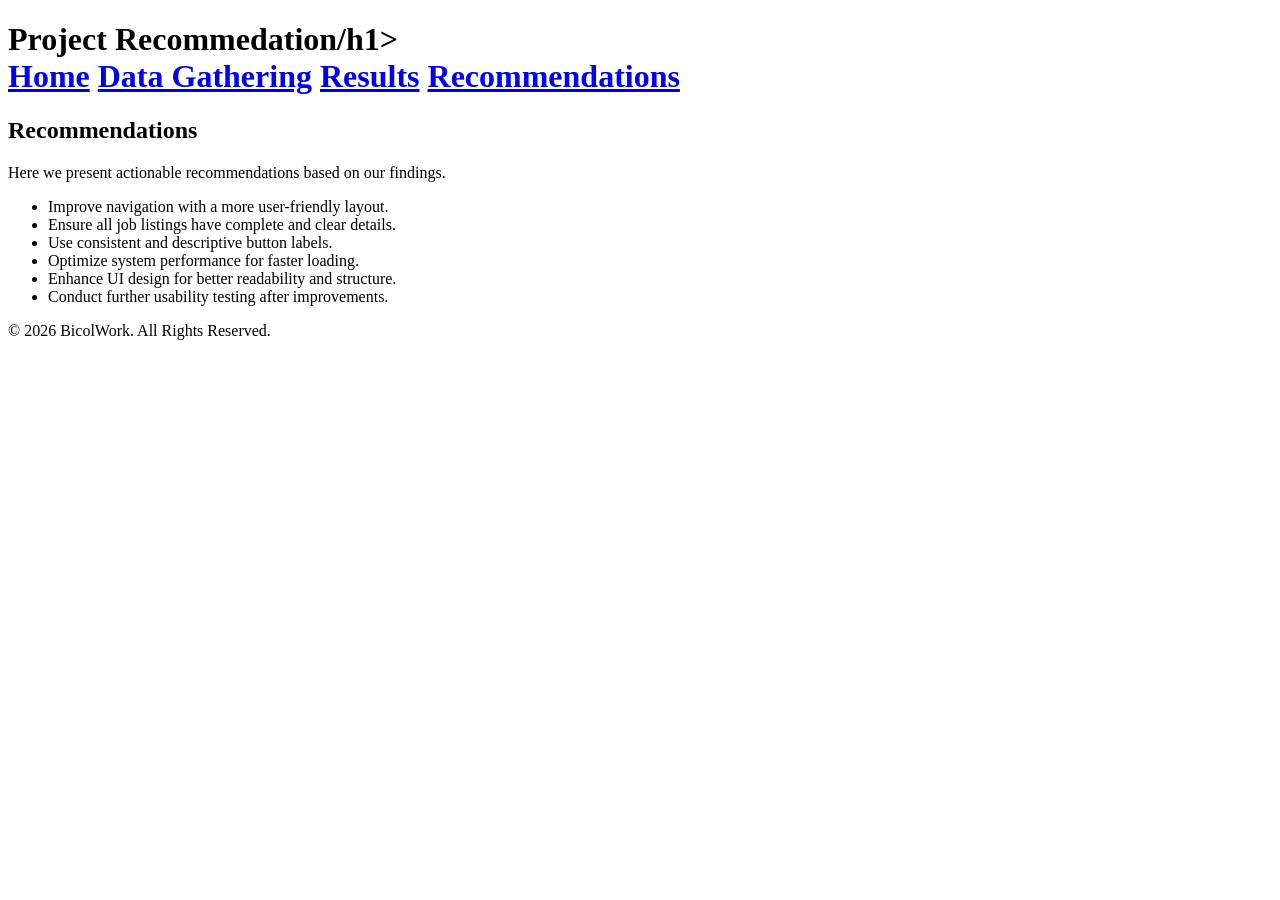
==== recommendations.html @ 186f0bd1 "Update and rename discussion.html to recommendations.html" ====
<!DOCTYPE html>
<html lang="en">
<head>
  <meta charset="UTF-8">
  <title>Recommendation</title>
  <link rel="stylesheet" href="assets/style.css">
</head>
<body>
  <header>
    <h1>Project Recommedation/h1>
    <nav>
      <a href="index.html">Home</a>
      <a href="datagathering.html">Data Gathering</a>
      <a href="Result_Evaluate.html">Results</a>
      <a href="recommendations.html">Recommendations</a>
    </nav>
  </header>
  <main>
    <section>
    <h2>Recommendations</h2>
        <p>Here we present actionable recommendations based on our findings.</p>

    <div class="box">
        <ul>
            <li>Improve navigation with a more user-friendly layout.</li>
            <li>Ensure all job listings have complete and clear details.</li>
            <li>Use consistent and descriptive button labels.</li>
            <li>Optimize system performance for faster loading.</li>
            <li>Enhance UI design for better readability and structure.</li>
            <li>Conduct further usability testing after improvements.</li>
        </ul>
    </div>

    </section>
  </main>
  <footer>
    <p>&copy; 2026 BicolWork. All Rights Reserved.</p>
</footer>

</body>
</html>
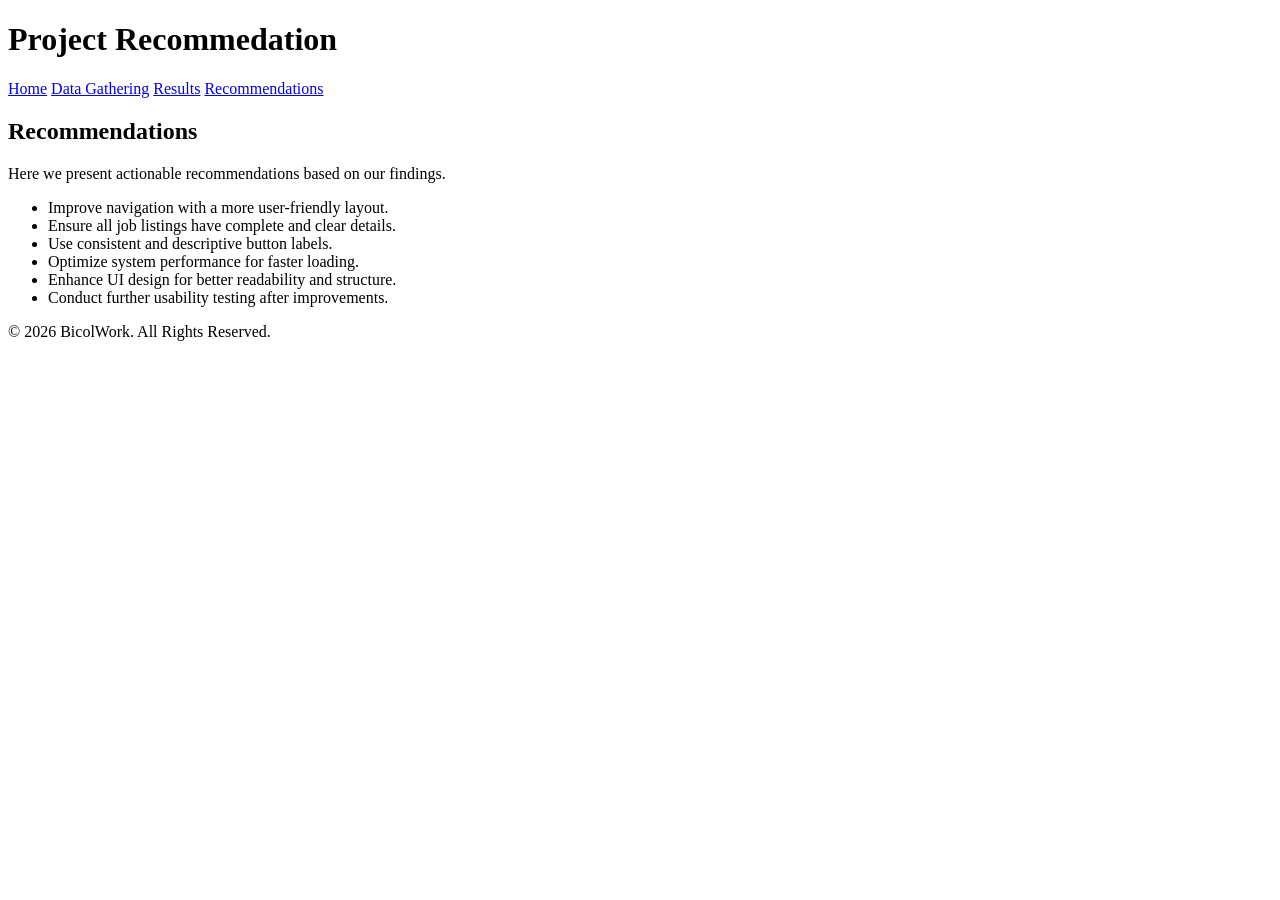
==== commit f34a46df: "Update recommendations.html" ====
--- a/recommendations.html
+++ b/recommendations.html
@@ -3,11 +3,11 @@
 <head>
   <meta charset="UTF-8">
   <title>Recommendation</title>
-  <link rel="stylesheet" href="assets/style.css">
+  <link rel="stylesheet" href="style.css">
 </head>
 <body>
   <header>
-    <h1>Project Recommedation/h1>
+    <h1>Project Recommedation </h1>
     <nav>
       <a href="index.html">Home</a>
       <a href="datagathering.html">Data Gathering</a>
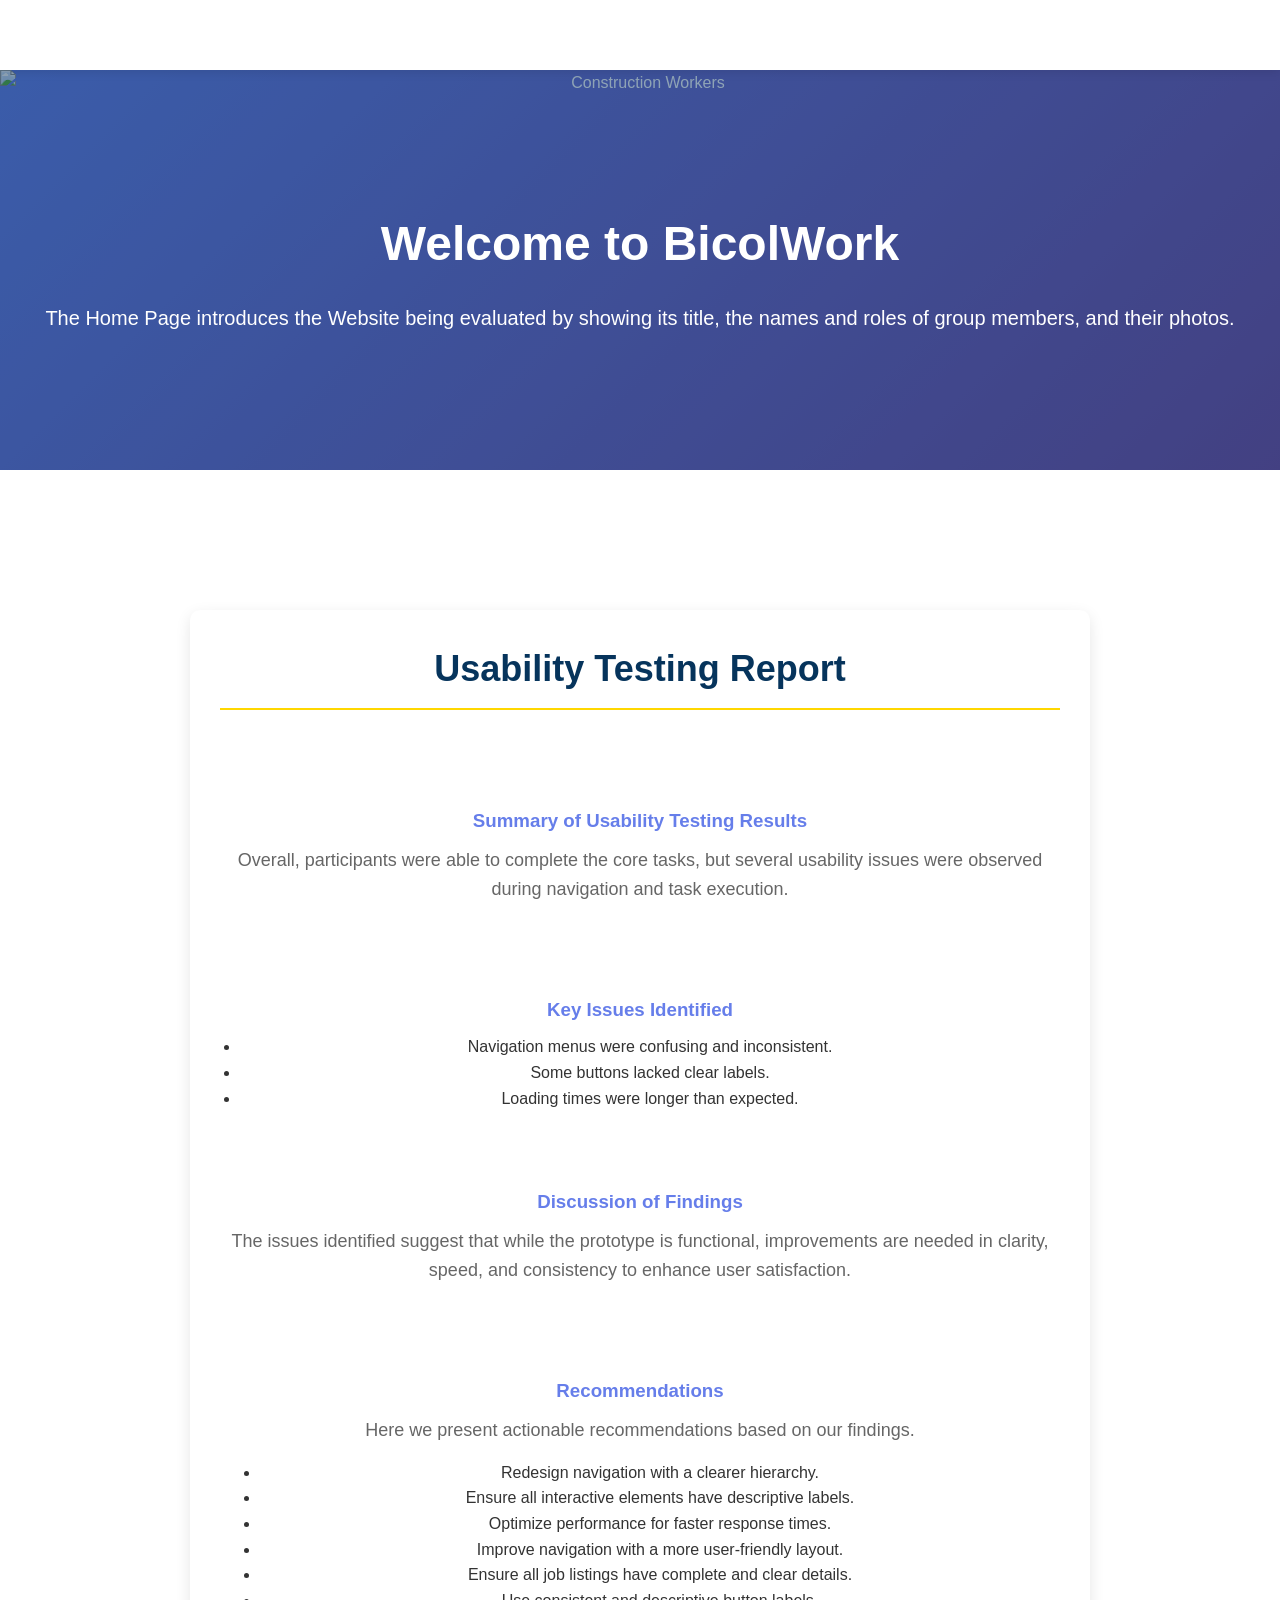
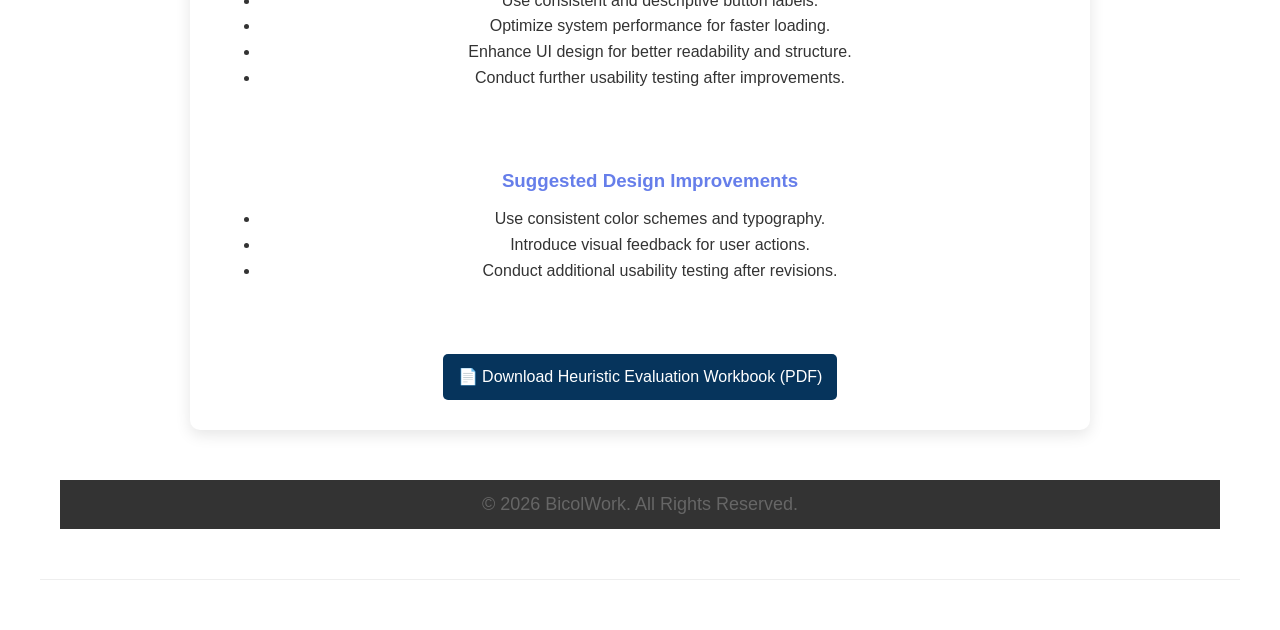
==== commit f5bebf96: "Update recommendations.html" ====
--- a/recommendations.html
+++ b/recommendations.html
@@ -2,37 +2,658 @@
 <html lang="en">
 <head>
   <meta charset="UTF-8">
-  <title>Recommendation</title>
-  <link rel="stylesheet" href="style.css">
+  <title>BicolWork - Recommendation</title>
+  <style>
+* {
+    margin: 0;
+    padding: 0;
+    box-sizing: border-box;
+}
+
+body {
+    font-family: 'Segoe UI', Tahoma, Geneva, Verdana, sans-serif;
+    line-height: 1.6;
+    color: #333;
+}
+
+
+.navbar {
+    background: linear-gradient(135deg, #06345C 100%);
+    position: sticky;
+    top: 0;
+    z-index: 999;
+    box-shadow: 0 2px 10px rgba(0, 0, 0, 0.1);
+}
+
+.navbar-container {
+    max-width: 1200px;
+    margin: 0 auto;
+    padding: 0 20px;
+    display: flex;
+    justify-content: space-between;
+    align-items: center;
+    height: 70px;
+}
+
+.navbar-logo a {
+    color: white;
+    font-size: 28px;
+    font-weight: bold;
+    text-decoration: none;
+    transition: opacity 0.3s ease;
+}
+
+.navbar-logo a:hover {
+    opacity: 0.8;
+}
+
+.nav-menu {
+    display: flex;
+    list-style: none;
+    gap: 30px;
+    
+}
+
+.nav-link {
+    color: white;
+    text-decoration: none;
+    font-size: 16px;
+    font-weight: 500;
+    transition: color 0.3s ease;
+    position: relative;
+}
+
+.nav-link:hover {
+    color: #ffd700;
+}
+
+.nav-link::after {
+    content: '';
+    position: absolute;
+    bottom: -5px;
+    left: 0;
+    width: 0;
+    height: 2px;
+    background-color: #ffd700;
+    transition: width 0.3s ease;
+}
+
+.nav-link:hover::after {
+    width: 100%;
+}
+
+/* HERO */
+.hero{
+    background:linear-gradient(135deg,#667eea 0%,#764ba2 100%);
+    color:white;
+    text-align:center;
+    padding:100px 20px;
+}
+
+.hero h1{
+    font-size:48px;
+}
+
+/* SECTION */
+.section{
+    max-width:1200px;
+    margin:auto;
+    padding:60px 20px;
+    text-align:center;
+}
+
+.section h2{
+    color:#667eea;
+    font-size:36px;
+    margin-bottom:15px;
+}
+
+.section-subtitle{
+    margin-bottom:40px;
+    color:#777;
+}
+
+/* CARDS */
+.data-container{
+    display:grid;
+    grid-template-columns:repeat(auto-fit,minmax(250px,1fr));
+    gap:25px;
+}
+
+.data-card{
+    background:white;
+    padding:30px;
+    border-radius:15px;
+    box-shadow:0 10px 25px rgba(0,0,0,.08);
+    cursor:pointer;
+    transition:.3s;
+}
+
+.data-card:hover{
+    transform:translateY(-10px);
+    box-shadow:0 15px 30px rgba(102,126,234,.25);
+}
+
+.data-card h3{
+    color:#667eea;
+    margin-bottom:10px;
+}
+
+/* FOOTER */
+footer{
+    background:#333;
+    color:white;
+    text-align:center;
+    padding:20px;
+}
+
+/* MODAL */
+.modal{
+    display:none;
+    position:fixed;
+    left:0;
+    top:0;
+    width:100%;
+    height:100%;
+    background:rgba(0,0,0,.6);
+    z-index:9999;
+}
+
+.modal-content{
+    background:white;
+    width:80%;
+    max-width:700px;
+    margin:7% auto;
+    padding:30px;
+    border-radius:15px;
+    position:relative;
+}
+
+.large-modal{
+    max-width:900px;
+}
+
+.close{
+    position:absolute;
+    top:10px;
+    right:20px;
+    font-size:30px;
+    cursor:pointer;
+}
+
+table{
+    width:100%;
+    border-collapse:collapse;
+    margin-top:20px;
+}
+
+table th,
+table td{
+    border:1px solid #ddd;
+    padding:12px;
+    text-align:left;
+}
+
+table th{
+    background:#667eea;
+    color:white;
+}
+
+table a{
+    color:#667eea;
+    text-decoration:none;
+    font-weight:bold;
+}
+
+table a:hover{
+    text-decoration:underline;
+}
+
+
+
+@keyframes slideDown {
+    from {
+        opacity: 0;
+        transform: translateY(-30px);
+    }
+    to {
+        opacity: 1;
+        transform: translateY(0);
+    }
+}
+
+@keyframes slideUp {
+    from {
+        opacity: 0;
+        transform: translateY(30px);
+    }
+    to {
+        opacity: 1;
+        transform: translateY(0);
+    }
+}
+
+
+
+@media screen and (max-width: 768px) {
+    .hamburger {
+        display: flex;
+    }
+
+    .nav-menu {
+        position: absolute;
+        left: -100%;
+        top: 70px;
+        flex-direction: column;
+        background-color: #F0FFFF;
+        width: 100%;
+        text-align: center;
+        transition: 0.3s;
+        gap: 0;
+    }
+
+    .nav-menu.active {
+        left: 0;
+    }
+
+    .nav-item {
+        padding: 15px 0;
+    }
+
+    .hero h1 {
+        font-size: 32px;
+    }
+
+    .hero p {
+        font-size: 16px;
+    }
+
+    .section h2 {
+        font-size: 28px;
+    }
+}
+
+@media screen and (max-width: 480px) {
+    .navbar-logo a {
+        font-size: 20px;
+    }
+
+    .hero h1 {
+        font-size: 24px;
+    }
+
+    .section h2 {
+        font-size: 22px;
+    }
+}
+
+/* MOBILE */
+@media(max-width:768px){
+
+    .hamburger{
+        display:flex;
+    }
+
+    .nav-menu{
+        position:absolute;
+        top:70px;
+        left:-100%;
+        flex-direction:column;
+        background:#667eea;
+        width:100%;
+        text-align:center;
+        transition:.3s;
+        gap:0;
+        background-color: 
+    }
+
+    .nav-menu.active{
+        left:0;
+    }
+
+    .nav-item{
+        padding:15px 0;
+         color: white;
+    }
+
+    .hero h1{
+        font-size:30px;
+    }
+
+}
+       .hamburger {
+            display: none;
+            flex-direction: column;
+            cursor: pointer;
+        }
+
+        .hamburger span {
+            width: 25px;
+            height: 3px;
+            background-color: white;
+            margin: 5px 0;
+            transition: 0.3s;
+            border-radius: 3px;
+        }
+
+        .hamburger.active span:nth-child(1) {
+            transform: rotate(-45deg) translate(-8px, 8px);
+        }
+
+        .hamburger.active span:nth-child(2) {
+            opacity: 0;
+        }
+
+        .hamburger.active span:nth-child(3) {
+            transform: rotate(45deg) translate(-8px, -8px);
+        }
+
+        .hero {
+            background-color: #0d1f74;
+            color: white;
+            text-align: center;
+            padding: 100px 20px;
+            min-height: 400px;
+            display: flex;
+            flex-direction: column;
+            justify-content: center;
+            align-items: center;
+
+            position: relative;
+            overflow: hidden;
+        }
+
+        .hero img {
+            position: absolute;
+            inset: 0;
+            width: 100%;
+            height: 100%;
+            object-fit: cover;
+            z-index: 0;
+        }
+
+        .hero::before {
+            content: "";
+            position: absolute;
+            inset: 0;
+            background: rgba(6, 52, 92, 0.45);
+            z-index: 1;
+        }
+
+        .hero h1,
+        .hero p {
+            position: relative;
+            z-index: 2;
+        }
+
+        .hero h1 {
+            font-size: 48px;
+            margin-bottom: 20px;
+            animation: slideDown 0.8s ease;
+        }
+
+        .hero p {
+            font-size: 20px;
+            animation: slideUp 0.8s ease;
+        }
+
+        .section {
+            max-width: 1200px;
+            margin: 50px auto;
+            padding: 50px 20px;
+            text-align: center;
+            border-bottom: 1px solid #eee;
+        }
+
+        .section h2 {
+            font-size: 36px;
+            margin-bottom: 20px;
+            color: #06345C;
+        }
+
+        .section p {
+            font-size: 18px;
+            color: #666;
+        }
+
+        footer {
+            background-color: #333;
+            color: white;
+            text-align: center;
+            padding: 10px;
+            margin-top: 50px;
+        }
+        /* Navbar links */
+.nav-item a {
+    color: white;              /* makes text white */
+    text-decoration: none;     /* removes underline */
+    font-size: 16px;
+    font-weight: 500;
+    transition: color 0.3s ease;
+    position: relative;
+}
+
+/* Hover effect */
+.nav-item a:hover {
+    color: #ffd700;            /* gold on hover */
+}
+
+/* Underline animation */
+.nav-item a::after {
+    content: '';
+    position: absolute;
+    bottom: -5px;
+    left: 0;
+    width: 0;
+    height: 2px;
+    background-color: #ffd700;
+    transition: width 0.3s ease;
+}
+
+.nav-item a:hover::after {
+    width: 100%;
+}
+.report-section {
+  max-width: 900px;
+  margin: 40px auto;
+  background: #fff;
+  padding: 30px;
+  border-radius: 10px;
+  box-shadow: 0 5px 15px rgba(0,0,0,0.1);
+}
+
+.report-section h2 {
+  color: #06345C;
+  margin-bottom: 20px;
+  border-bottom: 2px solid #ffd700;
+  padding-bottom: 10px;
+}
+
+.report-section h3 {
+  color: #667eea;
+  margin-top: 25px;
+  margin-bottom: 10px;
+}
+
+.report-section ul {
+  margin-left: 20px;
+  list-style: disc;
+}
+
+.report-section p {
+  margin-bottom: 15px;
+  line-height: 1.6;
+}
+
+.pdf-link {
+  display: inline-block;
+  margin-top: 20px;
+  padding: 10px 15px;
+  background: #06345C;
+  color: white;
+  text-decoration: none;
+  border-radius: 5px;
+  transition: background 0.3s ease;
+}
+
+.pdf-link:hover {
+  background: #ffd700;
+  color: #06345C;
+}
+
+/* Responsive adjustments */
+@media (max-width: 768px) {
+  .report-section {
+    padding: 20px;
+    margin: 20px;
+  }
+  .report-section h2 {
+    font-size: 24px;
+  }
+  .report-section h3 {
+    font-size: 18px;
+  }
+  .report-section p, .report-section ul {
+    font-size: 14px;
+  }
+}
+.hamburger {
+  display: none;
+  flex-direction: column;
+  cursor: pointer;
+}
+
+.hamburger span {
+  width: 25px;
+  height: 3px;
+  background-color: white;
+  margin: 5px 0;
+  transition: 0.3s;
+  border-radius: 3px;
+}
+
+/* Show hamburger only on mobile */
+@media (max-width: 768px) {
+  .hamburger {
+    display: flex;
+  }
+  .nav-menu {
+    position: absolute;
+    top: 70px;
+    left: -100%;
+    flex-direction: column;
+    background: #06345C;
+    width: 100%;
+    text-align: center;
+    transition: 0.3s;
+  }
+  .nav-menu.active {
+    left: 0;
+  }
+}
+
+
+</style>
 </head>
 <body>
   <header>
-    <h1>Project Recommedation </h1>
-    <nav>
-      <a href="index.html">Home</a>
-      <a href="datagathering.html">Data Gathering</a>
-      <a href="Result_Evaluate.html">Results</a>
-      <a href="recommendations.html">Recommendations</a>
+ 
+    <nav class="navbar">
+        <div class="navbar-container">
+            <div class="navbar-logo">
+               <a href="#home">BicolWork</a> 
+            </div>
+
+<!-- Hamburger icon for mobile -->
+    <div class="hamburger" id="hamburger">
+      <span></span>
+      <span></span>
+      <span></span>
+    </div>
+         <ul class="nav-menu" id="navMenu">
+               <li class="nav-item"><a href="index.html">Home</a> </li>
+      <li class="nav-item"> <a href="datagathering.html">Data Gathering</a>
+    </li>  
+     <li class="nav-item"><a href="Result_Evaluate.html">Results</a>
+    </li> 
+     <li class="nav-item"> <a href="recommendations.html">Recommendations</a> </li>
+            </ul>
+        </div>
     </nav>
   </header>
+  
+    <section id="home" class="hero">
+        <h1>Welcome to BicolWork</h1>
+        <p>
+            The Home Page introduces the Website being evaluated by showing its title, the names and roles of group members, and their photos.
+        </p>
+
+        <img src="https://www.infra.ratepersqft.com/wp-content/uploads/2025/01/types-of-construction-workers​-975x548.webp" 
+             alt="Construction Workers">
+    </section>
+
+    <section id="about" class="section">
   <main>
     <section>
-    <h2>Recommendations</h2>
-        <p>Here we present actionable recommendations based on our findings.</p>
-
+  <div class="report-section">
+  <h2>Usability Testing Report</h2>
+</br></br>
+  <h3>Summary of Usability Testing Results</h3>
+  <p>Overall, participants were able to complete the core tasks, but several usability issues were observed during navigation and task execution.</p>
+</br></br>
+  <h3>Key Issues Identified</h3>
+  <ul>
+    <li>Navigation menus were confusing and inconsistent.</li>
+    <li>Some buttons lacked clear labels.</li>
+    <li>Loading times were longer than expected.</li>
+  </ul>
+</br></br>
+  <h3>Discussion of Findings</h3>
+  <p>The issues identified suggest that while the prototype is functional, improvements are needed in clarity, speed, and consistency to enhance user satisfaction.</p>
+</br></br>
+
+ <h3>Recommendations</h3>
+      <p>Here we present actionable recommendations based on our findings.</p>  
     <div class="box">
         <ul>
-            <li>Improve navigation with a more user-friendly layout.</li>
+           
+  <ul>
+    <li>Redesign navigation with a clearer hierarchy.</li>
+    <li>Ensure all interactive elements have descriptive labels.</li>
+    <li>Optimize performance for faster response times.</li>
+     <li>Improve navigation with a more user-friendly layout.</li>
             <li>Ensure all job listings have complete and clear details.</li>
             <li>Use consistent and descriptive button labels.</li>
             <li>Optimize system performance for faster loading.</li>
             <li>Enhance UI design for better readability and structure.</li>
             <li>Conduct further usability testing after improvements.</li>
-        </ul>
+  </ul>
+</br></br>
+  <h3>Suggested Design Improvements</h3>
+  <ul>
+    <li>Use consistent color schemes and typography.</li>
+    <li>Introduce visual feedback for user actions.</li>
+    <li>Conduct additional usability testing after revisions.</li>
+  </ul>
+    </ul>
     </div>
-
+    </br></br>
+  <a href="https://media.nngroup.com/media/articles/attachments/Heuristic_Evaluation_Workbook_-_Nielsen_Norman_Group.pdf" 
+   class="pdf-link" target="_blank">
+    📄 Download Heuristic Evaluation Workbook (PDF)
+  </a>
+</div>
+ 
+  
     </section>
   </main>
+  <script>     const hamburger = document.getElementById('hamburger');
+  const navMenu = document.getElementById('navMenu');
+
+  hamburger.addEventListener('click', () => {
+    hamburger.classList.toggle('active');
+    navMenu.classList.toggle('active');
+  });</script>
   <footer>
     <p>&copy; 2026 BicolWork. All Rights Reserved.</p>
 </footer>
